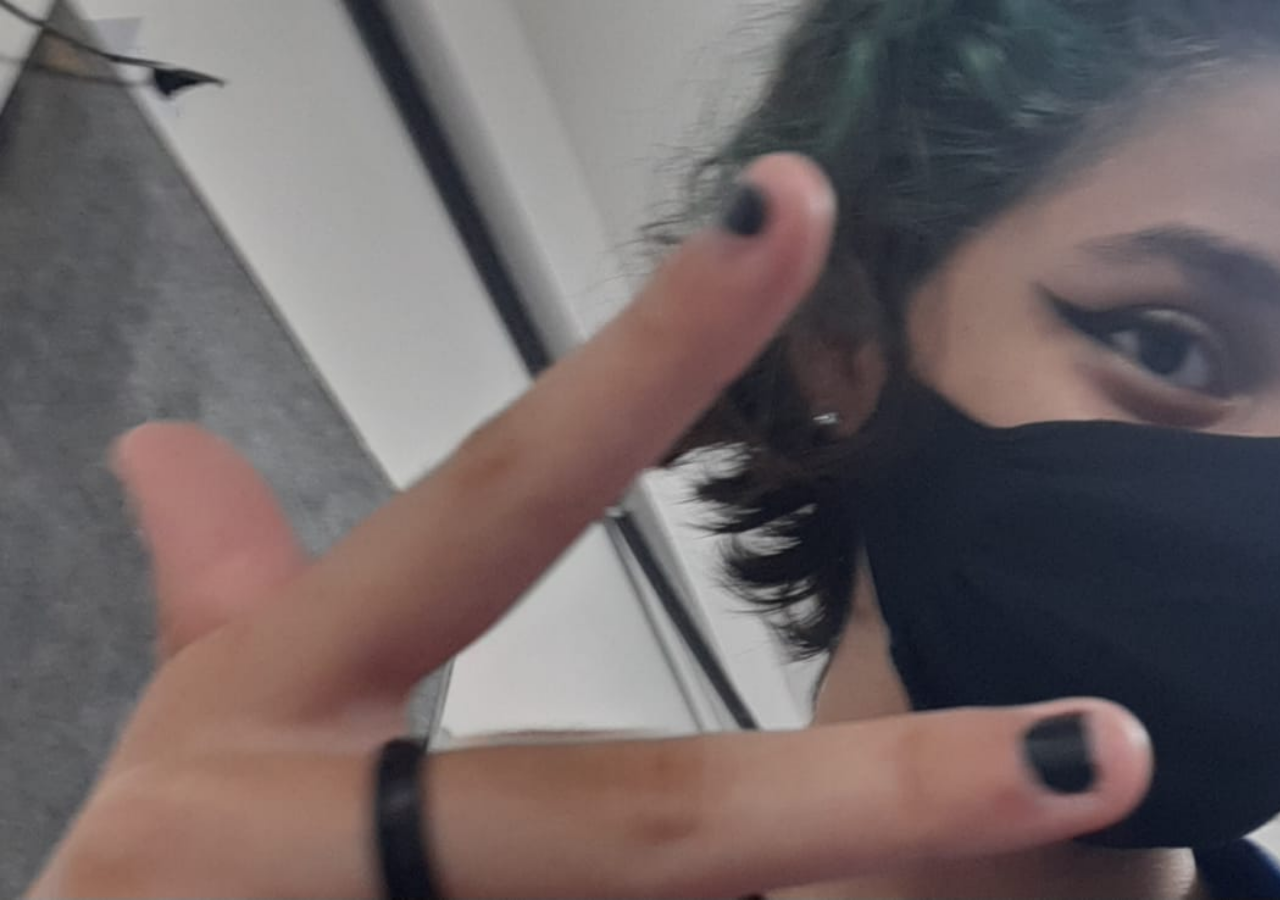
==== 1°Temporada.html @ f58c78e0 "Add files via upload" ====
<!DOCTYPE html>
<html lang="en">
<html>
<head></head>
<body background="img/artuck.png">
<link href="estilos.css"></script>
</head>
<script src="https://www.youtube.com/api/stats/qoe?event=streamingstats&fmt=396&afmt=251&cpn=Hp_GIZn-lVMA4eLO&ei=lxX3YKK1BNy_5gSd_ZBQ&el=detailpage&docid=jy0sGTbP3Qs&ns=yt&fexp=23983296%2C23986030%2C24001373%2C24002022%2C24002025%2C24004644%2C24007246%2C24045411%2C24053866%2C24056703%2C24058128%2C24058812%2C24060921%2C24062573%2C24065681%2C24068842%2C24070679&cl=385645334&seq=3&cbr=Chrome&cbrver=91.0.4472.164&c=WEB&cver=2.20210720.01.00&cplayer=UNIPLAYER&cos=Windows&cosver=10.0&cplatform=DESKTOP&bwe=119.969:50731,120.423:50731,123.657:50731&bat=119.969:1:1,120.423:1:1,123.657:1:1&cmt=119.969:0.000,120.423:0.000,123.657:0.000&bh=119.969:0.000,120.423:0.000,123.657:0.000&ctmp=mcrsp:t.122979;itag.401;smooth.1;efficient.0;perf.8192
https://static.doubleclick.net/instream/ad_status.js
https://www.youtube.com/api/stats/qoe?event=streamingstats&fmt=394&afmt=251&cpn=Hp_GIZn-lVMA4eLO&ei=lxX3YKK1BNy_5gSd_ZBQ&el=detailpage&docid=jy0sGTbP3Qs&ns=yt&fexp=23983296%2C23986030%2C24001373%2C24002022%2C24002025%2C24004644%2C24007246%2C24045411%2C24053866%2C24056703%2C24058128%2C24058812%2C24060921%2C24062573%2C24065681%2C24068842%2C24070679&cl=385645334&seq=4&cbr=Chrome&cbrver=91.0.4472.164&c=WEB&cver=2.20210720.01.00&cplayer=UNIPLAYER&cos=Windows&cosver=10.0&cplatform=DESKTOP&vfs=161.524:394:397:396:r&view=161.524:734:413&vps=161.524:N&bwm=161.524:7084:79.446&bwe=161.524:362&bat=161.524:1:1&vis=161.524:0&cmt=161.524:0.000&bh=161.524:0.000
https://googleads.g.doubleclick.net/pagead/id
https://www.youtube.com/api/stats/qoe?event=streamingstats&fmt=394&afmt=251&cpn=Hp_GIZn-lVMA4eLO&ei=lxX3YKK1BNy_5gSd_ZBQ&el=detailpage&docid=jy0sGTbP3Qs&ns=yt&fexp=23983296%2C23986030%2C24001373%2C24002022%2C24002025%2C24004644%2C24007246%2C24045411%2C24053866%2C24056703%2C24058128%2C24058812%2C24060921%2C24062573%2C24065681%2C24068842%2C24070679&cl=385645334&seq=5&cbr=Chrome&cbrver=91.0.4472.164&c=WEB&cver=2.20210720.01.00&cplayer=UNIPLAYER&cos=Windows&cosver=10.0&cplatform=DESKTOP&ctmp=mcrsp:t.161591;itag.401;smooth.1;efficient.0;perf.8192&bwe=168.138:362&bat=168.138:1:1&cmt=168.138:0.000&bh=168.138:0.000
https://www.google.com/pagead/lvz?evtid=AKB78cjND3U13Kvnx6LhZhVgf_uVjROYSX3PoW8kc7FeML04WH2GNdRXHQaSm4vmxJXiKJsOCSsoDfA3wfG53gfL6RODp9FD6A&req_ts=1626805655&pg=MainAppBootstrap%3AWatch&az=1&sigh=AKFpyYVp2UcQXrxR_HzhBXD-iPsyY2Y8VQ
https://www.google.com.br/pagead/lvz?evtid=AKB78cjND3U13Kvnx6LhZhVgf_uVjROYSX3PoW8kc7FeML04WH2GNdRXHQaSm4vmxJXiKJsOCSsoDfA3wfG53gfL6RODp9FD6A&req_ts=1626805655&pg=MainAppBootstrap%3AWatch&az=1&sigh=AKFpyYVp2UcQXrxR_HzhBXD-iPsyY2Y8VQ
https://www.youtube.com/api/stats/qoe?event=streamingstats&fmt=394&afmt=251&cpn=Hp_GIZn-lVMA4eLO&ei=lxX3YKK1BNy_5gSd_ZBQ&el=detailpage&docid=jy0sGTbP3Qs&ns=yt&fexp=23983296%2C23986030%2C24001373%2C24002022%2C24002025%2C24004644%2C24007246%2C24045411%2C24053866%2C24056703%2C24058128%2C24058812%2C24060921%2C24062573%2C24065681%2C24068842%2C24070679&cl=385645334&seq=6&cbr=Chrome&cbrver=91.0.4472.164&c=WEB&cver=2.20210720.01.00&cplayer=UNIPLAYER&cos=Windows&cosver=10.0&cplatform=DESKTOP&bwm=174.187:4396:43.408&bwe=174.187:174,176.034:174&bat=174.187:1:1,176.034:1:1&cmt=174.187:0.000,176.034:0.000&bh=174.187:0.000,176.034:0.000
https://www.youtube.com/api/stats/qoe?event=streamingstats&fmt=394&afmt=251&cpn=Hp_GIZn-lVMA4eLO&ei=lxX3YKK1BNy_5gSd_ZBQ&el=detailpage&docid=jy0sGTbP3Qs&ns=yt&fexp=23983296%2C23986030%2C24001373%2C24002022%2C24002025%2C24004644%2C24007246%2C24045411%2C24053866%2C24056703%2C24058128%2C24058812%2C24060921%2C24062573%2C24065681%2C24068842%2C24070679&cl=385645334&seq=7&cbr=Chrome&cbrver=91.0.4472.164&c=WEB&cver=2.20210720.01.00&cplayer=UNIPLAYER&cos=Windows&cosver=10.0&cplatform=DESKTOP&bwe=190.875:174,198.622:174&bat=190.875:1:1,198.622:1:1&cmt=190.875:0.000,198.622:0.000&bh=190.875:0.000,198.622:0.000
https://www.youtube.com/generate_204?f4iplw">
</script>
<script src="https://www.youtube.com/api/stats/qoe?event=streamingstats&fmt=396&afmt=251&cpn=Hp_GIZn-lVMA4eLO&ei=lxX3YKK1BNy_5gSd_ZBQ&el=detailpage&docid=jy0sGTbP3Qs&ns=yt&fexp=23983296%2C23986030%2C24001373%2C24002022%2C24002025%2C24004644%2C24007246%2C24045411%2C24053866%2C24056703%2C24058128%2C24058812%2C24060921%2C24062573%2C24065681%2C24068842%2C24070679&cl=385645334&seq=3&cbr=Chrome&cbrver=91.0.4472.164&c=WEB&cver=2.20210720.01.00&cplayer=UNIPLAYER&cos=Windows&cosver=10.0&cplatform=DESKTOP&bwe=119.969:50731,120.423:50731,123.657:50731&bat=119.969:1:1,120.423:1:1,123.657:1:1&cmt=119.969:0.000,120.423:0.000,123.657:0.000&bh=119.969:0.000,120.423:0.000,123.657:0.000&ctmp=mcrsp:t.122979;itag.401;smooth.1;efficient.0;perf.8192
https://static.doubleclick.net/instream/ad_status.js
https://www.youtube.com/api/stats/qoe?event=streamingstats&fmt=394&afmt=251&cpn=Hp_GIZn-lVMA4eLO&ei=lxX3YKK1BNy_5gSd_ZBQ&el=detailpage&docid=jy0sGTbP3Qs&ns=yt&fexp=23983296%2C23986030%2C24001373%2C24002022%2C24002025%2C24004644%2C24007246%2C24045411%2C24053866%2C24056703%2C24058128%2C24058812%2C24060921%2C24062573%2C24065681%2C24068842%2C24070679&cl=385645334&seq=4&cbr=Chrome&cbrver=91.0.4472.164&c=WEB&cver=2.20210720.01.00&cplayer=UNIPLAYER&cos=Windows&cosver=10.0&cplatform=DESKTOP&vfs=161.524:394:397:396:r&view=161.524:734:413&vps=161.524:N&bwm=161.524:7084:79.446&bwe=161.524:362&bat=161.524:1:1&vis=161.524:0&cmt=161.524:0.000&bh=161.524:0.000
https://googleads.g.doubleclick.net/pagead/id
https://www.youtube.com/api/stats/qoe?event=streamingstats&fmt=394&afmt=251&cpn=Hp_GIZn-lVMA4eLO&ei=lxX3YKK1BNy_5gSd_ZBQ&el=detailpage&docid=jy0sGTbP3Qs&ns=yt&fexp=23983296%2C23986030%2C24001373%2C24002022%2C24002025%2C24004644%2C24007246%2C24045411%2C24053866%2C24056703%2C24058128%2C24058812%2C24060921%2C24062573%2C24065681%2C24068842%2C24070679&cl=385645334&seq=5&cbr=Chrome&cbrver=91.0.4472.164&c=WEB&cver=2.20210720.01.00&cplayer=UNIPLAYER&cos=Windows&cosver=10.0&cplatform=DESKTOP&ctmp=mcrsp:t.161591;itag.401;smooth.1;efficient.0;perf.8192&bwe=168.138:362&bat=168.138:1:1&cmt=168.138:0.000&bh=168.138:0.000
https://www.google.com/pagead/lvz?evtid=AKB78cjND3U13Kvnx6LhZhVgf_uVjROYSX3PoW8kc7FeML04WH2GNdRXHQaSm4vmxJXiKJsOCSsoDfA3wfG53gfL6RODp9FD6A&req_ts=1626805655&pg=MainAppBootstrap%3AWatch&az=1&sigh=AKFpyYVp2UcQXrxR_HzhBXD-iPsyY2Y8VQ
https://www.google.com.br/pagead/lvz?evtid=AKB78cjND3U13Kvnx6LhZhVgf_uVjROYSX3PoW8kc7FeML04WH2GNdRXHQaSm4vmxJXiKJsOCSsoDfA3wfG53gfL6RODp9FD6A&req_ts=1626805655&pg=MainAppBootstrap%3AWatch&az=1&sigh=AKFpyYVp2UcQXrxR_HzhBXD-iPsyY2Y8VQ
https://www.youtube.com/api/stats/qoe?event=streamingstats&fmt=394&afmt=251&cpn=Hp_GIZn-lVMA4eLO&ei=lxX3YKK1BNy_5gSd_ZBQ&el=detailpage&docid=jy0sGTbP3Qs&ns=yt&fexp=23983296%2C23986030%2C24001373%2C24002022%2C24002025%2C24004644%2C24007246%2C24045411%2C24053866%2C24056703%2C24058128%2C24058812%2C24060921%2C24062573%2C24065681%2C24068842%2C24070679&cl=385645334&seq=6&cbr=Chrome&cbrver=91.0.4472.164&c=WEB&cver=2.20210720.01.00&cplayer=UNIPLAYER&cos=Windows&cosver=10.0&cplatform=DESKTOP&bwm=174.187:4396:43.408&bwe=174.187:174,176.034:174&bat=174.187:1:1,176.034:1:1&cmt=174.187:0.000,176.034:0.000&bh=174.187:0.000,176.034:0.000
https://www.youtube.com/api/stats/qoe?event=streamingstats&fmt=394&afmt=251&cpn=Hp_GIZn-lVMA4eLO&ei=lxX3YKK1BNy_5gSd_ZBQ&el=detailpage&docid=jy0sGTbP3Qs&ns=yt&fexp=23983296%2C23986030%2C24001373%2C24002022%2C24002025%2C24004644%2C24007246%2C24045411%2C24053866%2C24056703%2C24058128%2C24058812%2C24060921%2C24062573%2C24065681%2C24068842%2C24070679&cl=385645334&seq=7&cbr=Chrome&cbrver=91.0.4472.164&c=WEB&cver=2.20210720.01.00&cplayer=UNIPLAYER&cos=Windows&cosver=10.0&cplatform=DESKTOP&bwe=190.875:174,198.622:174&bat=190.875:1:1,198.622:1:1&cmt=190.875:0.000,198.622:0.000&bh=190.875:0.000,198.622:0.000
https://www.youtube.com/generate_204?f4iplw">
</script>

<body class="bg">

 
    <style>
        *{
            padding:0;
            margin:0;
            box-sizing: border-box;
        }
        
        body{
            background:#eee;
            font-family:sans-serif;
        }
        
        .banner-area{
            width:100%;
            height:100vh;
            background-image: url(../img/artuck.png);
            background-size:cover;
        }        
        
        .content-area{
            height:100%;
            display:flex;
            justify-content: center;
            align-items: center;
     }
        
       .content{
            text-align: center;

 </style>
</head>
<body>
    <div class="banner-area">
        <div class="content-area">
           <div class="content">
              
              

        

  <script href="estilos.css"></script>

<iframe src="https://discord.com/widget?id=702305362044387448&theme=dark" width="350" height="500" allowtransparency="true" frameborder="0" sandbox="allow-popups allow-popups-to-escape-sandbox allow-same-origin allow-scripts"></iframe>
<h1><h1>
</body>
</html>
---- estilos.css ----
body,html{
    height: 100px
    margin: 0px;
  }
  
.bg {
       background-image: url(../img/artuck.png);
       background-repeat: no-repeat;
       background-size: cover;
       background-position: center;

}
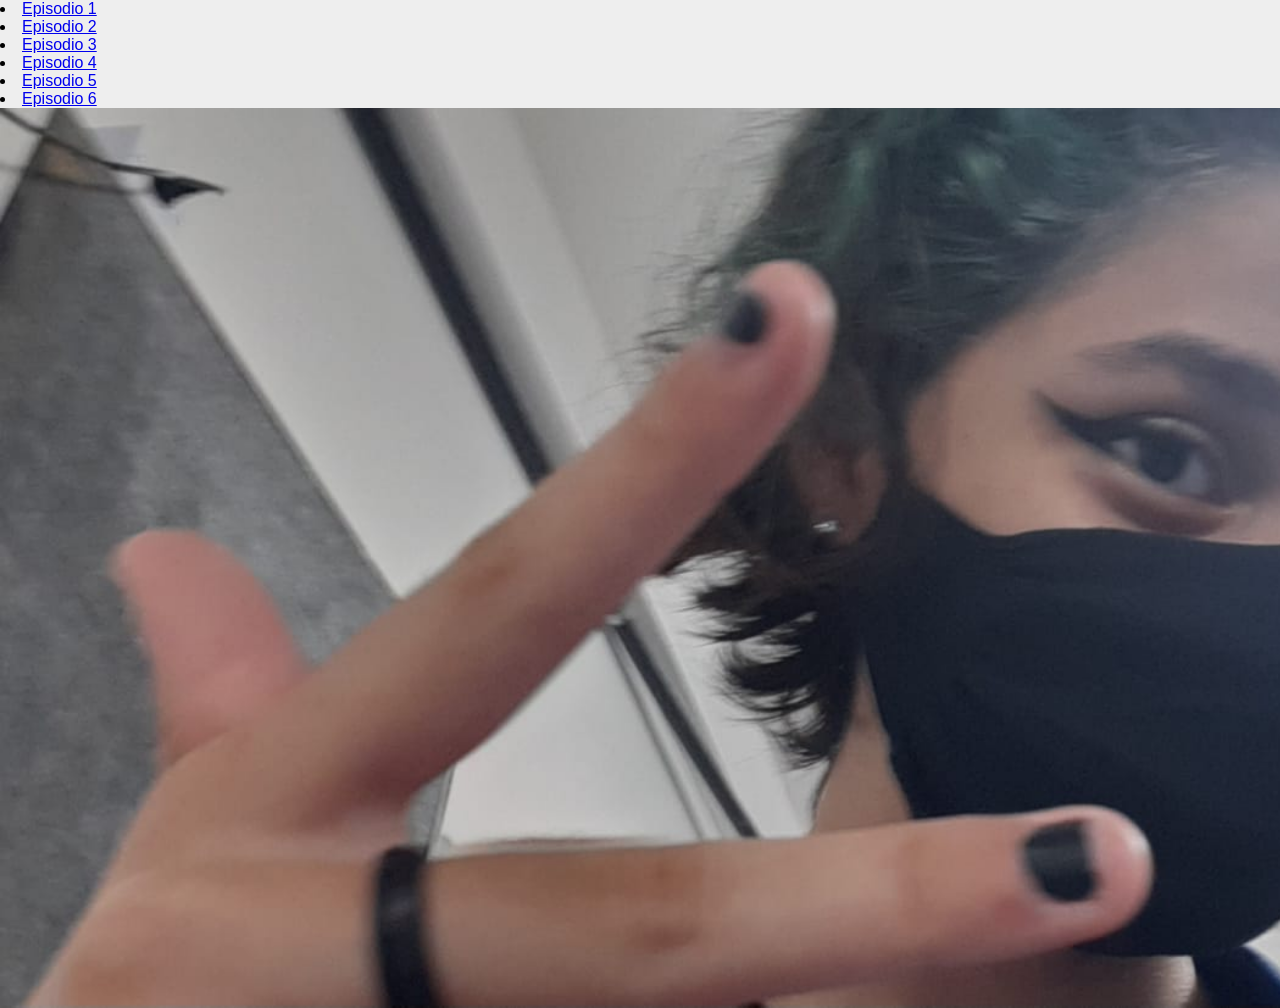
==== commit 81f59ae3: "Update 1°Temporada.html" ====
--- a/1°Temporada.html
+++ b/1°Temporada.html
@@ -5,27 +5,12 @@
 <body background="img/artuck.png">
 <link href="estilos.css"></script>
 </head>
-<script src="https://www.youtube.com/api/stats/qoe?event=streamingstats&fmt=396&afmt=251&cpn=Hp_GIZn-lVMA4eLO&ei=lxX3YKK1BNy_5gSd_ZBQ&el=detailpage&docid=jy0sGTbP3Qs&ns=yt&fexp=23983296%2C23986030%2C24001373%2C24002022%2C24002025%2C24004644%2C24007246%2C24045411%2C24053866%2C24056703%2C24058128%2C24058812%2C24060921%2C24062573%2C24065681%2C24068842%2C24070679&cl=385645334&seq=3&cbr=Chrome&cbrver=91.0.4472.164&c=WEB&cver=2.20210720.01.00&cplayer=UNIPLAYER&cos=Windows&cosver=10.0&cplatform=DESKTOP&bwe=119.969:50731,120.423:50731,123.657:50731&bat=119.969:1:1,120.423:1:1,123.657:1:1&cmt=119.969:0.000,120.423:0.000,123.657:0.000&bh=119.969:0.000,120.423:0.000,123.657:0.000&ctmp=mcrsp:t.122979;itag.401;smooth.1;efficient.0;perf.8192
-https://static.doubleclick.net/instream/ad_status.js
-https://www.youtube.com/api/stats/qoe?event=streamingstats&fmt=394&afmt=251&cpn=Hp_GIZn-lVMA4eLO&ei=lxX3YKK1BNy_5gSd_ZBQ&el=detailpage&docid=jy0sGTbP3Qs&ns=yt&fexp=23983296%2C23986030%2C24001373%2C24002022%2C24002025%2C24004644%2C24007246%2C24045411%2C24053866%2C24056703%2C24058128%2C24058812%2C24060921%2C24062573%2C24065681%2C24068842%2C24070679&cl=385645334&seq=4&cbr=Chrome&cbrver=91.0.4472.164&c=WEB&cver=2.20210720.01.00&cplayer=UNIPLAYER&cos=Windows&cosver=10.0&cplatform=DESKTOP&vfs=161.524:394:397:396:r&view=161.524:734:413&vps=161.524:N&bwm=161.524:7084:79.446&bwe=161.524:362&bat=161.524:1:1&vis=161.524:0&cmt=161.524:0.000&bh=161.524:0.000
-https://googleads.g.doubleclick.net/pagead/id
-https://www.youtube.com/api/stats/qoe?event=streamingstats&fmt=394&afmt=251&cpn=Hp_GIZn-lVMA4eLO&ei=lxX3YKK1BNy_5gSd_ZBQ&el=detailpage&docid=jy0sGTbP3Qs&ns=yt&fexp=23983296%2C23986030%2C24001373%2C24002022%2C24002025%2C24004644%2C24007246%2C24045411%2C24053866%2C24056703%2C24058128%2C24058812%2C24060921%2C24062573%2C24065681%2C24068842%2C24070679&cl=385645334&seq=5&cbr=Chrome&cbrver=91.0.4472.164&c=WEB&cver=2.20210720.01.00&cplayer=UNIPLAYER&cos=Windows&cosver=10.0&cplatform=DESKTOP&ctmp=mcrsp:t.161591;itag.401;smooth.1;efficient.0;perf.8192&bwe=168.138:362&bat=168.138:1:1&cmt=168.138:0.000&bh=168.138:0.000
-https://www.google.com/pagead/lvz?evtid=AKB78cjND3U13Kvnx6LhZhVgf_uVjROYSX3PoW8kc7FeML04WH2GNdRXHQaSm4vmxJXiKJsOCSsoDfA3wfG53gfL6RODp9FD6A&req_ts=1626805655&pg=MainAppBootstrap%3AWatch&az=1&sigh=AKFpyYVp2UcQXrxR_HzhBXD-iPsyY2Y8VQ
-https://www.google.com.br/pagead/lvz?evtid=AKB78cjND3U13Kvnx6LhZhVgf_uVjROYSX3PoW8kc7FeML04WH2GNdRXHQaSm4vmxJXiKJsOCSsoDfA3wfG53gfL6RODp9FD6A&req_ts=1626805655&pg=MainAppBootstrap%3AWatch&az=1&sigh=AKFpyYVp2UcQXrxR_HzhBXD-iPsyY2Y8VQ
-https://www.youtube.com/api/stats/qoe?event=streamingstats&fmt=394&afmt=251&cpn=Hp_GIZn-lVMA4eLO&ei=lxX3YKK1BNy_5gSd_ZBQ&el=detailpage&docid=jy0sGTbP3Qs&ns=yt&fexp=23983296%2C23986030%2C24001373%2C24002022%2C24002025%2C24004644%2C24007246%2C24045411%2C24053866%2C24056703%2C24058128%2C24058812%2C24060921%2C24062573%2C24065681%2C24068842%2C24070679&cl=385645334&seq=6&cbr=Chrome&cbrver=91.0.4472.164&c=WEB&cver=2.20210720.01.00&cplayer=UNIPLAYER&cos=Windows&cosver=10.0&cplatform=DESKTOP&bwm=174.187:4396:43.408&bwe=174.187:174,176.034:174&bat=174.187:1:1,176.034:1:1&cmt=174.187:0.000,176.034:0.000&bh=174.187:0.000,176.034:0.000
-https://www.youtube.com/api/stats/qoe?event=streamingstats&fmt=394&afmt=251&cpn=Hp_GIZn-lVMA4eLO&ei=lxX3YKK1BNy_5gSd_ZBQ&el=detailpage&docid=jy0sGTbP3Qs&ns=yt&fexp=23983296%2C23986030%2C24001373%2C24002022%2C24002025%2C24004644%2C24007246%2C24045411%2C24053866%2C24056703%2C24058128%2C24058812%2C24060921%2C24062573%2C24065681%2C24068842%2C24070679&cl=385645334&seq=7&cbr=Chrome&cbrver=91.0.4472.164&c=WEB&cver=2.20210720.01.00&cplayer=UNIPLAYER&cos=Windows&cosver=10.0&cplatform=DESKTOP&bwe=190.875:174,198.622:174&bat=190.875:1:1,198.622:1:1&cmt=190.875:0.000,198.622:0.000&bh=190.875:0.000,198.622:0.000
-https://www.youtube.com/generate_204?f4iplw">
-</script>
-<script src="https://www.youtube.com/api/stats/qoe?event=streamingstats&fmt=396&afmt=251&cpn=Hp_GIZn-lVMA4eLO&ei=lxX3YKK1BNy_5gSd_ZBQ&el=detailpage&docid=jy0sGTbP3Qs&ns=yt&fexp=23983296%2C23986030%2C24001373%2C24002022%2C24002025%2C24004644%2C24007246%2C24045411%2C24053866%2C24056703%2C24058128%2C24058812%2C24060921%2C24062573%2C24065681%2C24068842%2C24070679&cl=385645334&seq=3&cbr=Chrome&cbrver=91.0.4472.164&c=WEB&cver=2.20210720.01.00&cplayer=UNIPLAYER&cos=Windows&cosver=10.0&cplatform=DESKTOP&bwe=119.969:50731,120.423:50731,123.657:50731&bat=119.969:1:1,120.423:1:1,123.657:1:1&cmt=119.969:0.000,120.423:0.000,123.657:0.000&bh=119.969:0.000,120.423:0.000,123.657:0.000&ctmp=mcrsp:t.122979;itag.401;smooth.1;efficient.0;perf.8192
-https://static.doubleclick.net/instream/ad_status.js
-https://www.youtube.com/api/stats/qoe?event=streamingstats&fmt=394&afmt=251&cpn=Hp_GIZn-lVMA4eLO&ei=lxX3YKK1BNy_5gSd_ZBQ&el=detailpage&docid=jy0sGTbP3Qs&ns=yt&fexp=23983296%2C23986030%2C24001373%2C24002022%2C24002025%2C24004644%2C24007246%2C24045411%2C24053866%2C24056703%2C24058128%2C24058812%2C24060921%2C24062573%2C24065681%2C24068842%2C24070679&cl=385645334&seq=4&cbr=Chrome&cbrver=91.0.4472.164&c=WEB&cver=2.20210720.01.00&cplayer=UNIPLAYER&cos=Windows&cosver=10.0&cplatform=DESKTOP&vfs=161.524:394:397:396:r&view=161.524:734:413&vps=161.524:N&bwm=161.524:7084:79.446&bwe=161.524:362&bat=161.524:1:1&vis=161.524:0&cmt=161.524:0.000&bh=161.524:0.000
-https://googleads.g.doubleclick.net/pagead/id
-https://www.youtube.com/api/stats/qoe?event=streamingstats&fmt=394&afmt=251&cpn=Hp_GIZn-lVMA4eLO&ei=lxX3YKK1BNy_5gSd_ZBQ&el=detailpage&docid=jy0sGTbP3Qs&ns=yt&fexp=23983296%2C23986030%2C24001373%2C24002022%2C24002025%2C24004644%2C24007246%2C24045411%2C24053866%2C24056703%2C24058128%2C24058812%2C24060921%2C24062573%2C24065681%2C24068842%2C24070679&cl=385645334&seq=5&cbr=Chrome&cbrver=91.0.4472.164&c=WEB&cver=2.20210720.01.00&cplayer=UNIPLAYER&cos=Windows&cosver=10.0&cplatform=DESKTOP&ctmp=mcrsp:t.161591;itag.401;smooth.1;efficient.0;perf.8192&bwe=168.138:362&bat=168.138:1:1&cmt=168.138:0.000&bh=168.138:0.000
-https://www.google.com/pagead/lvz?evtid=AKB78cjND3U13Kvnx6LhZhVgf_uVjROYSX3PoW8kc7FeML04WH2GNdRXHQaSm4vmxJXiKJsOCSsoDfA3wfG53gfL6RODp9FD6A&req_ts=1626805655&pg=MainAppBootstrap%3AWatch&az=1&sigh=AKFpyYVp2UcQXrxR_HzhBXD-iPsyY2Y8VQ
-https://www.google.com.br/pagead/lvz?evtid=AKB78cjND3U13Kvnx6LhZhVgf_uVjROYSX3PoW8kc7FeML04WH2GNdRXHQaSm4vmxJXiKJsOCSsoDfA3wfG53gfL6RODp9FD6A&req_ts=1626805655&pg=MainAppBootstrap%3AWatch&az=1&sigh=AKFpyYVp2UcQXrxR_HzhBXD-iPsyY2Y8VQ
-https://www.youtube.com/api/stats/qoe?event=streamingstats&fmt=394&afmt=251&cpn=Hp_GIZn-lVMA4eLO&ei=lxX3YKK1BNy_5gSd_ZBQ&el=detailpage&docid=jy0sGTbP3Qs&ns=yt&fexp=23983296%2C23986030%2C24001373%2C24002022%2C24002025%2C24004644%2C24007246%2C24045411%2C24053866%2C24056703%2C24058128%2C24058812%2C24060921%2C24062573%2C24065681%2C24068842%2C24070679&cl=385645334&seq=6&cbr=Chrome&cbrver=91.0.4472.164&c=WEB&cver=2.20210720.01.00&cplayer=UNIPLAYER&cos=Windows&cosver=10.0&cplatform=DESKTOP&bwm=174.187:4396:43.408&bwe=174.187:174,176.034:174&bat=174.187:1:1,176.034:1:1&cmt=174.187:0.000,176.034:0.000&bh=174.187:0.000,176.034:0.000
-https://www.youtube.com/api/stats/qoe?event=streamingstats&fmt=394&afmt=251&cpn=Hp_GIZn-lVMA4eLO&ei=lxX3YKK1BNy_5gSd_ZBQ&el=detailpage&docid=jy0sGTbP3Qs&ns=yt&fexp=23983296%2C23986030%2C24001373%2C24002022%2C24002025%2C24004644%2C24007246%2C24045411%2C24053866%2C24056703%2C24058128%2C24058812%2C24060921%2C24062573%2C24065681%2C24068842%2C24070679&cl=385645334&seq=7&cbr=Chrome&cbrver=91.0.4472.164&c=WEB&cver=2.20210720.01.00&cplayer=UNIPLAYER&cos=Windows&cosver=10.0&cplatform=DESKTOP&bwe=190.875:174,198.622:174&bat=190.875:1:1,198.622:1:1&cmt=190.875:0.000,198.622:0.000&bh=190.875:0.000,198.622:0.000
-https://www.youtube.com/generate_204?f4iplw">
+<li><a href="Episodio 1.html">Episodio 1</a></li>
+<li><a href="Episodio 2.html">Episodio 2</a></li>
+<li><a href="Episodio 3.html">Episodio 3</a></li>
+<li><a href="Episodio 4.html">Episodio 4</a></li>
+<li><a href="Episodio 5.html">Episodio 5</a></li>
+<li><a href="Episodio 6.html">Episodio 6</a></li>
 </script>
 
 <body class="bg">
@@ -73,7 +58,6 @@
 
   <script href="estilos.css"></script>
 
-<iframe src="https://discord.com/widget?id=702305362044387448&theme=dark" width="350" height="500" allowtransparency="true" frameborder="0" sandbox="allow-popups allow-popups-to-escape-sandbox allow-same-origin allow-scripts"></iframe>
-<h1><h1>
+
 </body>
 </html>
